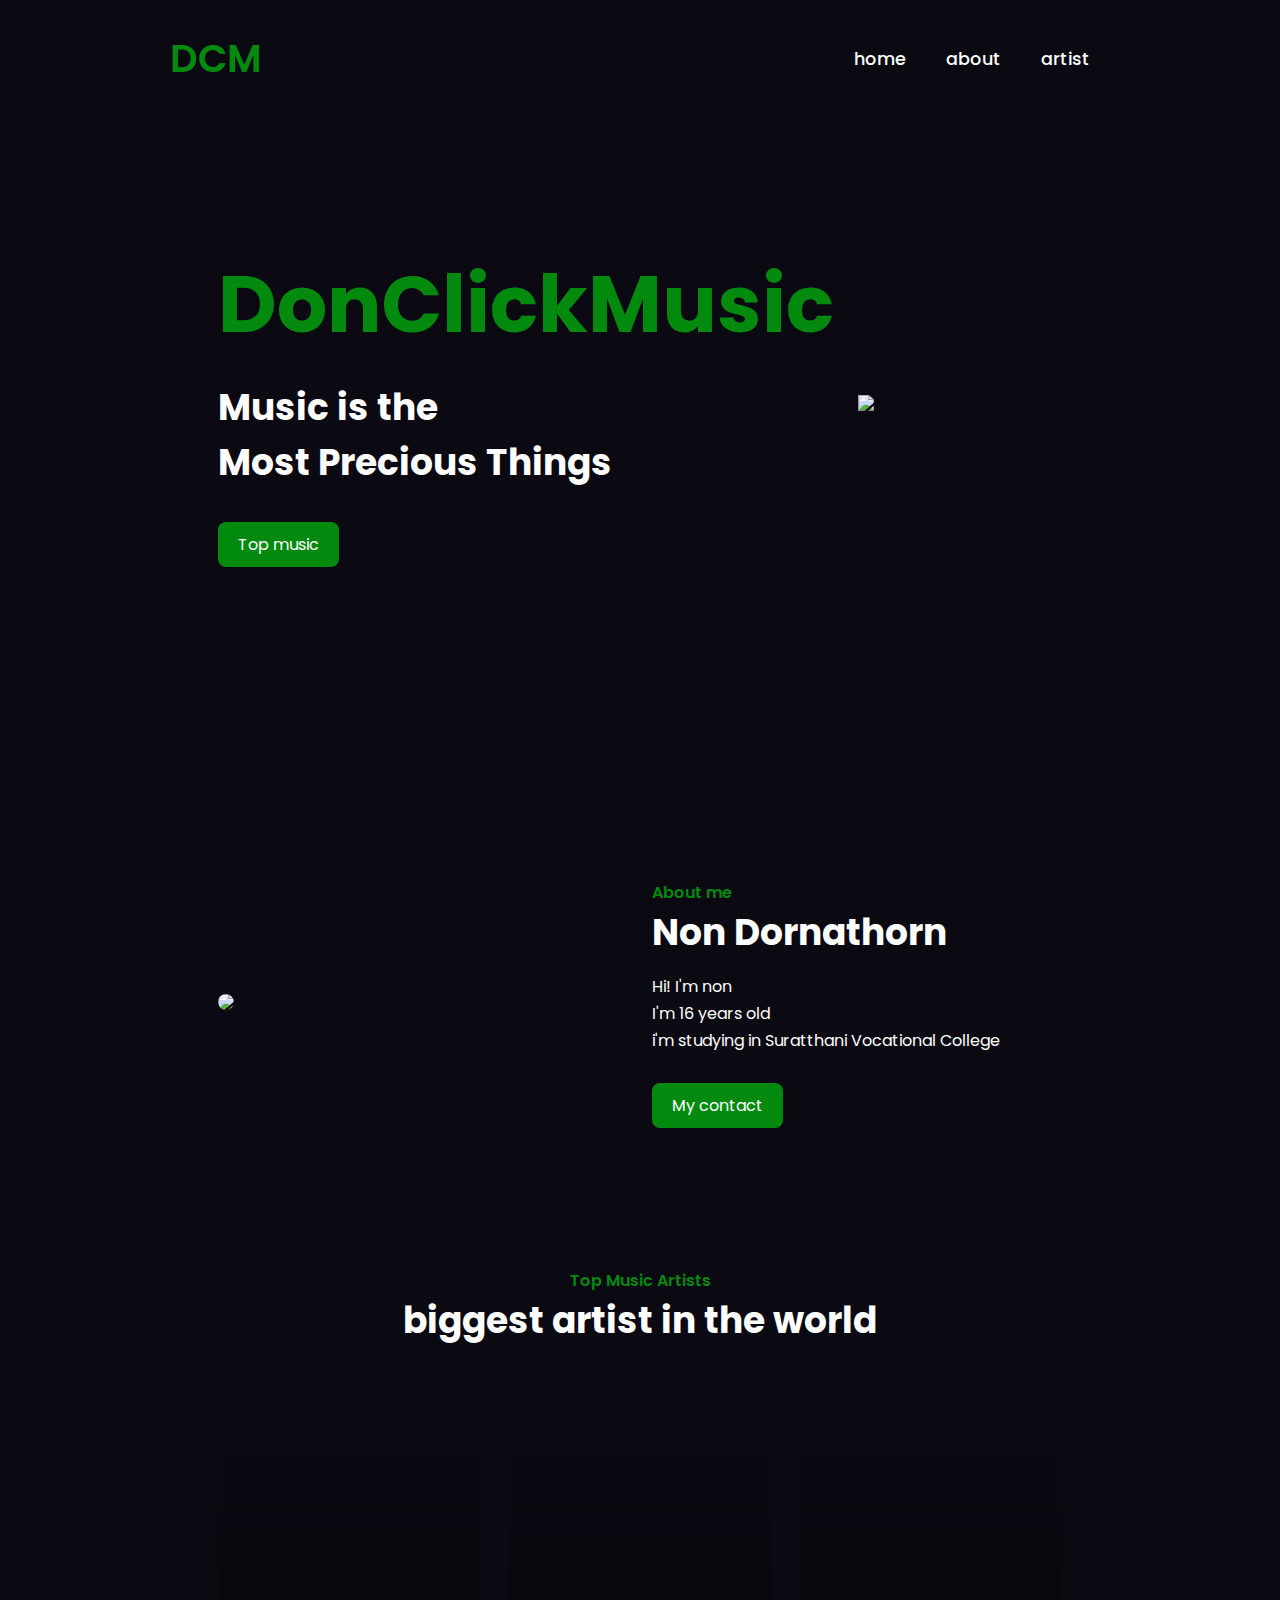
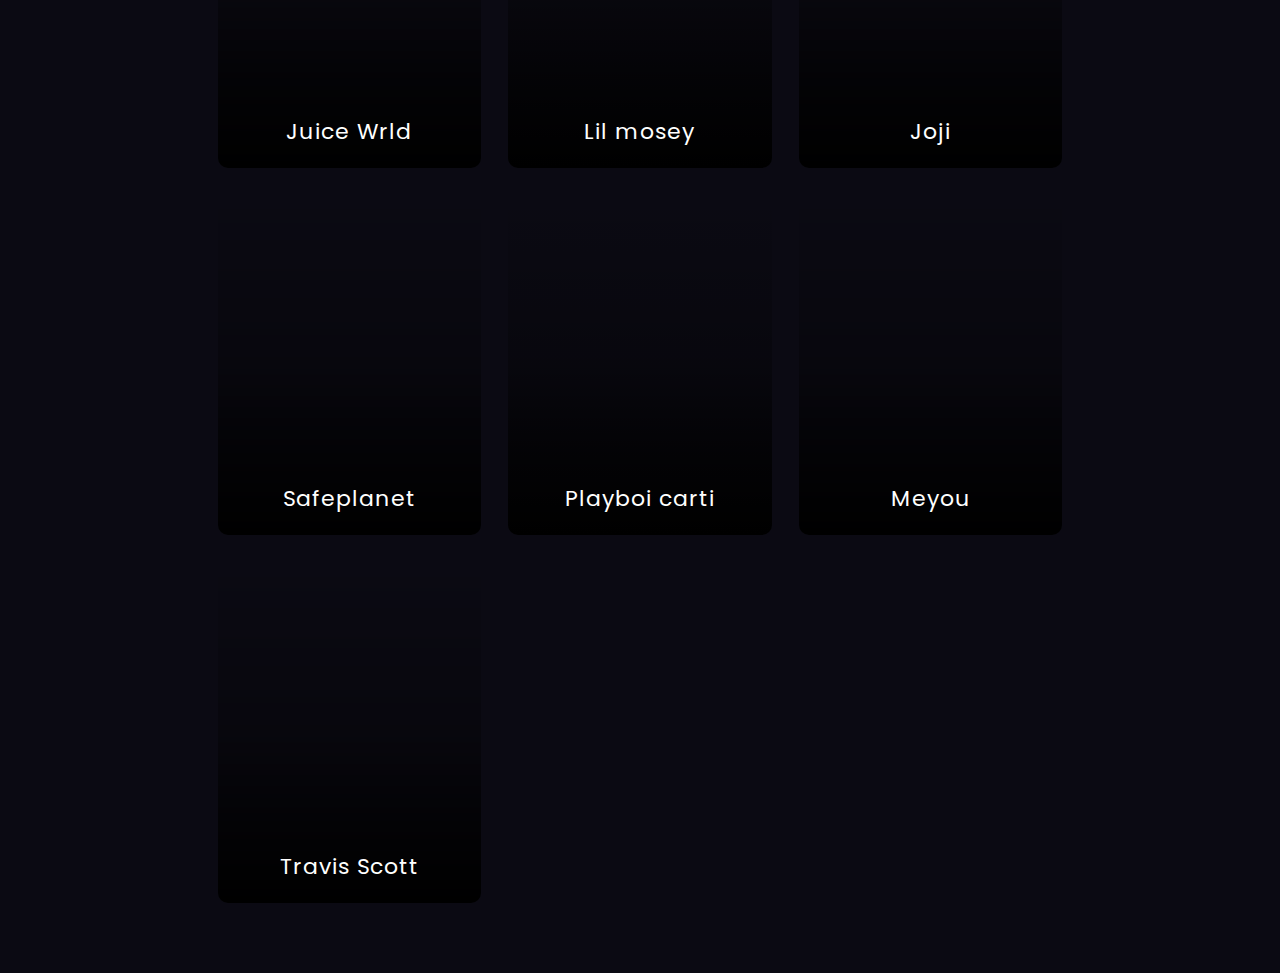
==== Artists/index.html @ 8f60593c "updated" ====
<!DOCTYPE html>
<html lang="en">
<head>
    <link rel="stylesheet" type="text/css" href="index.css">
    <meta charset="UTF-8">
    <meta http-equiv="X-UA-Compatible" content="IE=edge">
    <meta name="viewport" content="width=device-width, initial-scale=1.0">

    <link rel="stylesheet"href="https://unpkg.com/boxicons@latest/css/boxicons.min.css">
    <link rel="preconnect" href="https://fonts.googleapis.com">
    <link rel="preconnect" href="https://fonts.gstatic.com" crossorigin>
    <link href="https://fonts.googleapis.com/css2?family=Poppins:wght@100;200;300;400;500;600;700;800;900&display=swap" rel="stylesheet">
    <title>Index</title>
</head>
<body>
    <header>
        <a href="#" class="logo">DCM</a>
        <div class="bx bx-menu" id="menu-icon"></div>

        <ul class="navbar">
            <li><a href="#home">home</a></li>
            <li><a href="#about">about</a></li>
            <li><a href="#topart">artist</a></li>

        </ul>
    </header>

    <!--- Home --->
    <section class="home" id="home">
        <div class="home-text">
            <h1>DonClickMusic</h1>
            <h2>Music is the <br> Most Precious Things</h2>
            <a target="_blank" href="https://open.spotify.com/playlist/1ra3sBLh3Npaix7ui5aUO8" class="btn">Top music</a>
        </div>

        <div class="home-img">
                <img src="https://media.discordapp.net/attachments/1004349241096937492/1018862041873793044/c5abdd136f2eabf0d845583544a43b6c-removebg-preview.png">
        </div>
    </section>

    <!--- About --->   
    <section class="about" id="about">
        <div class="about-img">
            <img class="border" src="https://media.discordapp.net/attachments/1004349241096937492/1018866334383218718/Rick_Sanchez_29.webp">
        </div>

        <div class="about-text">
            <span>About me</span>
            <h2>Non Dornathorn</h2>
            <p>Hi! I'm non <br>
                I'm 16 years old <br>
                i'm studying in Suratthani Vocational College 
            </p>
            <a target="_blank" href="https://linktr.ee/nondornathorn" class="btn">My contact </a>
        </div>
    </section>
    
    <!--- Top artist --->
    <section class="topart" id="topart">

        <div class="heading">
            <span>Top Music Artists</span>
            <h2>biggest artist in the world</h2>
        </div>

        <div class="container">
            <div class="box box1">
                <div class="in">
                    <a target="_blank" style="text-decoration: none; color: white" href="Juice wrld.html"><p>Juice Wrld</p></a>
                </div>
            </div>

            <div class="box box2">
                <div class="in">
                    <a target="_blank" style="text-decoration: none; color: white" href="lilmosey.html"><p>Lil mosey</p></a>
                </div>
            </div>
            
            <div class="box box3">
                <div class="in">
                    <a target="_blank" style="text-decoration: none; color: white;" href="joji.html" ><p>Joji</p></a>
                </div>
            </div>

            <div class="box box4">
                <div class="in">
                    <a target="_blank" style="text-decoration: none; color: white;" href="safeplanet.html" ><p>Safeplanet</p></a>
                </div>
            </div>

            <div class="box box5">
                <div class="in">
                    <a target="_blank" style="text-decoration: none; color: white;" href="playboi.html" ><p>Playboi carti</p></a>
                </div>
            </div>

            <div class="box box6">
                <div class="in">
                    <a target="_blank" style="text-decoration: none; color: white;" href="meyou.html" ><p>Meyou</p></a>
                </div>
            </div>

            <div class="box box7">
                <div class="in">
                    <a target="_blank" style="text-decoration: none; color: white;" href="travis.html" ><p>Travis Scott</p></a>
                </div>
            </div>
    </section>

</body>
</html>
---- Artists/index.css ----
*{
    padding: 0;
    margin: 0;
    box-sizing: border-box;
    font-family: 'Poppins', sans-serif;
    scroll-behavior: smooth;
    list-style: none;
    text-decoration: none;
}

:root {
    --main-color:#028A0F;
    --text-color:#fff;
    --bg-color:#0b0a13;
    --big-font:5rem;
    --h2-font:2.25rem;
    --p-font:0.9rem;
}
*::selection {
    background: var(--main-color);
    color: #fff;
}
body {
    color: var(--text-color);
    background: var(--bg-color);
}
header{
    position: fixed;
    top: 0;
    right: 0;
    width: 100%;
    z-index: 1000;
    display: flex;
    align-items: center;
    justify-content: space-between;
    padding: 30px 170px;
    background: var(--bg-color);
}
.logo{
    color: var(--main-color);
    font-weight: 600;
    font-size: 2.4rem;
}
.navbar{
    display: flex;
}
.navbar a {
    color: var(--text-color);
    font-size: 1.1rem;
    padding: 10px 20px;
    font-weight: 500;
}
.navbar a:hover {
    color: var(--main-color);
    transition: .4s;
}
#menu-icon{
    font-size: 2rem;
    cursor: pointer;
    display: none;
}
section{
    padding: 70px 17%;
}
.home{
    width: 100%;
    min-height: 90vh;
    display: grid;
    grid-template-columns: repeat(2, 1fr);
    grid-gap: 1.5rem;
    align-items: center;
}
.home-img img{
    max-width: 100%;
    width: 600px;
    height: auto;
}
.home-text h1{
    font-size: var(--big-font);
    color: var(--main-color);
}
.home-text h2{
    font-size: var(--h2-font);
    margin: 1rem 0 2rem;
}
.btn{
    display: inline-block;
    padding: 10px 20px;
    background: var(--main-color);
    color: #fff;
    border-radius: 0.5rem;
}
.btn:hover{
    transform: scale(1.2) translateY(10px);
    transition: .4s;
}
.about{
    display: grid;
    grid-template-columns: repeat(2, 2fr);
    grid-gap: 1.5rem;
    align-items: center;
    border-radius: 10px;
}
.about-text span{
    color: var(--main-color);
    font-weight: 600;
}
.about-text h2{
    font-size: var(--h2-font);
}
.about-text p{
    margin: 0.8rem 0 1.8rem;
    line-height: 1.7;
}
.heading{
    text-align: center;
}
.heading span{
    color: var(--main-color);
    font-weight: 600;
}
.heading h2{
    font-size: var(--h2-font);
}
.menu-container{
    display: grid;
    grid-template-columns: repeat(auto-fit, minmax(220px, auto));
    grid-gap: 1.5rem;
    align-items: center;
}



.container{
    display: grid;
    grid-template-columns: repeat(auto-fit, minmax(220px, auto));
    grid-gap: 1.7rem;
    align-items: center;
    margin-top: 5rem;
}

.box{
    height: 340px;
    width: auto;
    border-radius: 10px;
    overflow: hidden;
    background: gray;
    transition: all 0.8s;
    cursor: pointer;
    position: relative;
    display: flex;
    align-items: center;
    justify-content: center;
}
.box1{
    background: linear-gradient(to bottom, rgba(0, 0, 0, 0) 0%, rgba(0,0,0,0.3) 50%, rgba(0,0,0,0.7) 75%, #000 100%), url(https://media.discordapp.net/attachments/1004349241096937492/1018876706284642354/Juice_WRLD-GettyImages-1156284562.webp?width=559&height=559) center center no-repeat;
    background-size: cover;
}
.box1:hover{
    transform: translateY(20px);
    transition: all 0.5s ease;
    opacity: 0.6;
}
.box2{
    background: linear-gradient(to bottom, rgba(0,0,0,0) 0%, rgba(0,0,0,0.3) 50%, rgba(0,0,0,0.7) 75%, #000 100%), url(https://media.discordapp.net/attachments/1004349241096937492/1018879962800996362/artworks-tif5wKEn6TOKqMZE-baBIsA-t500x500.jpg) center center no-repeat;
    background-size: cover;
}
.box2:hover{
    transform: translateY(20px);
    transition: all 0.5s ease;
    opacity: 0.6;
}

.box3{
    background: linear-gradient(to bottom, rgba(0,0,0,0) 0%, rgba(0,0,0,0.3) 50%, rgba(0,0,0,0.7) 75%, #000 100%), url(https://media.discordapp.net/attachments/1004349241096937492/1018890356990935142/joji-1-scaled.jpg?width=839&height=559) center center no-repeat;
    background-size: cover;
}
.box3:hover{
    transform: translateY(20px);
    transition: all 0.5s ease;
    opacity: 0.6;
}
.box4{
    background: linear-gradient(to bottom, rgba(0,0,0,0) 0%, rgba(0,0,0,0.3) 50%, rgba(0,0,0,0.7) 75%, #000 100%), url(https://media.discordapp.net/attachments/1004349241096937492/1018912621006684222/channels4_profile.jpg?width=559&height=559) center center no-repeat;
    background-size: cover;
}
.box4:hover{
    transform: translateY(20px);
    transition: all 0.5s ease;
    opacity: 0.6;
}
.box5{
    background: linear-gradient(to bottom, rgba(0,0,0,0) 0%, rgba(0,0,0,0.3) 50%, rgba(0,0,0,0.7) 75%, #000 100%), url(https://media.discordapp.net/attachments/1004349241096937492/1018911267324432465/playboi-carti-matthew-williams-givenchy-teaser-00.jpg?width=994&height=559) center center no-repeat;
    background-size: cover;
}
.box5:hover{
    transform: translateY(20px);
    transition: all 0.5s ease;
    opacity: 0.6;
}

.box6{
    background: linear-gradient(to bottom, rgba(0,0,0,0) 0%, rgba(0,0,0,0.3) 50%, rgba(0,0,0,0.7) 75%, #000 100%), url(https://media.discordapp.net/attachments/1004349241096937492/1019230311235719280/aHR0cHM6Ly9zLmlzYW5vb2suY29tL2pvLzAvdWQvNDgyLzI0MTEwMzEvbWV5b3UtcHJheTExLmpwZw.jpg?width=468&height=558) center center no-repeat;
    background-size: cover;
}
.box6:hover{
    transform: translateY(20px);
    transition: all 0.5s ease;
    opacity: 0.6;
}
.box7{
    background: linear-gradient(to bottom, rgba(0,0,0,0) 0%, rgba(0,0,0,0.3) 50%, rgba(0,0,0,0.7) 75%, #000 100%), url(https://media.discordapp.net/attachments/1004349241096937492/1019268108910858380/Travis_Scott_-_Openair_Frauenfeld_2019_08.jpg?width=478&height=558) center center no-repeat;
    background-size: cover;
}
.box7:hover{
    transform: translateY(20px);
    transition: all 0.5s ease;
    opacity: 0.6;
}
.in{
    position: absolute;
    bottom: 20px;
    color: white;
    font-size: 22px;
    letter-spacing: 1px;
}
.bottom{
    text-align: center;
    color: #adb5bd;
    padding-top: 150px;
    font-size: 14px;
    letter-spacing: 1px;
}
.border{
    border-radius: 25px;
}
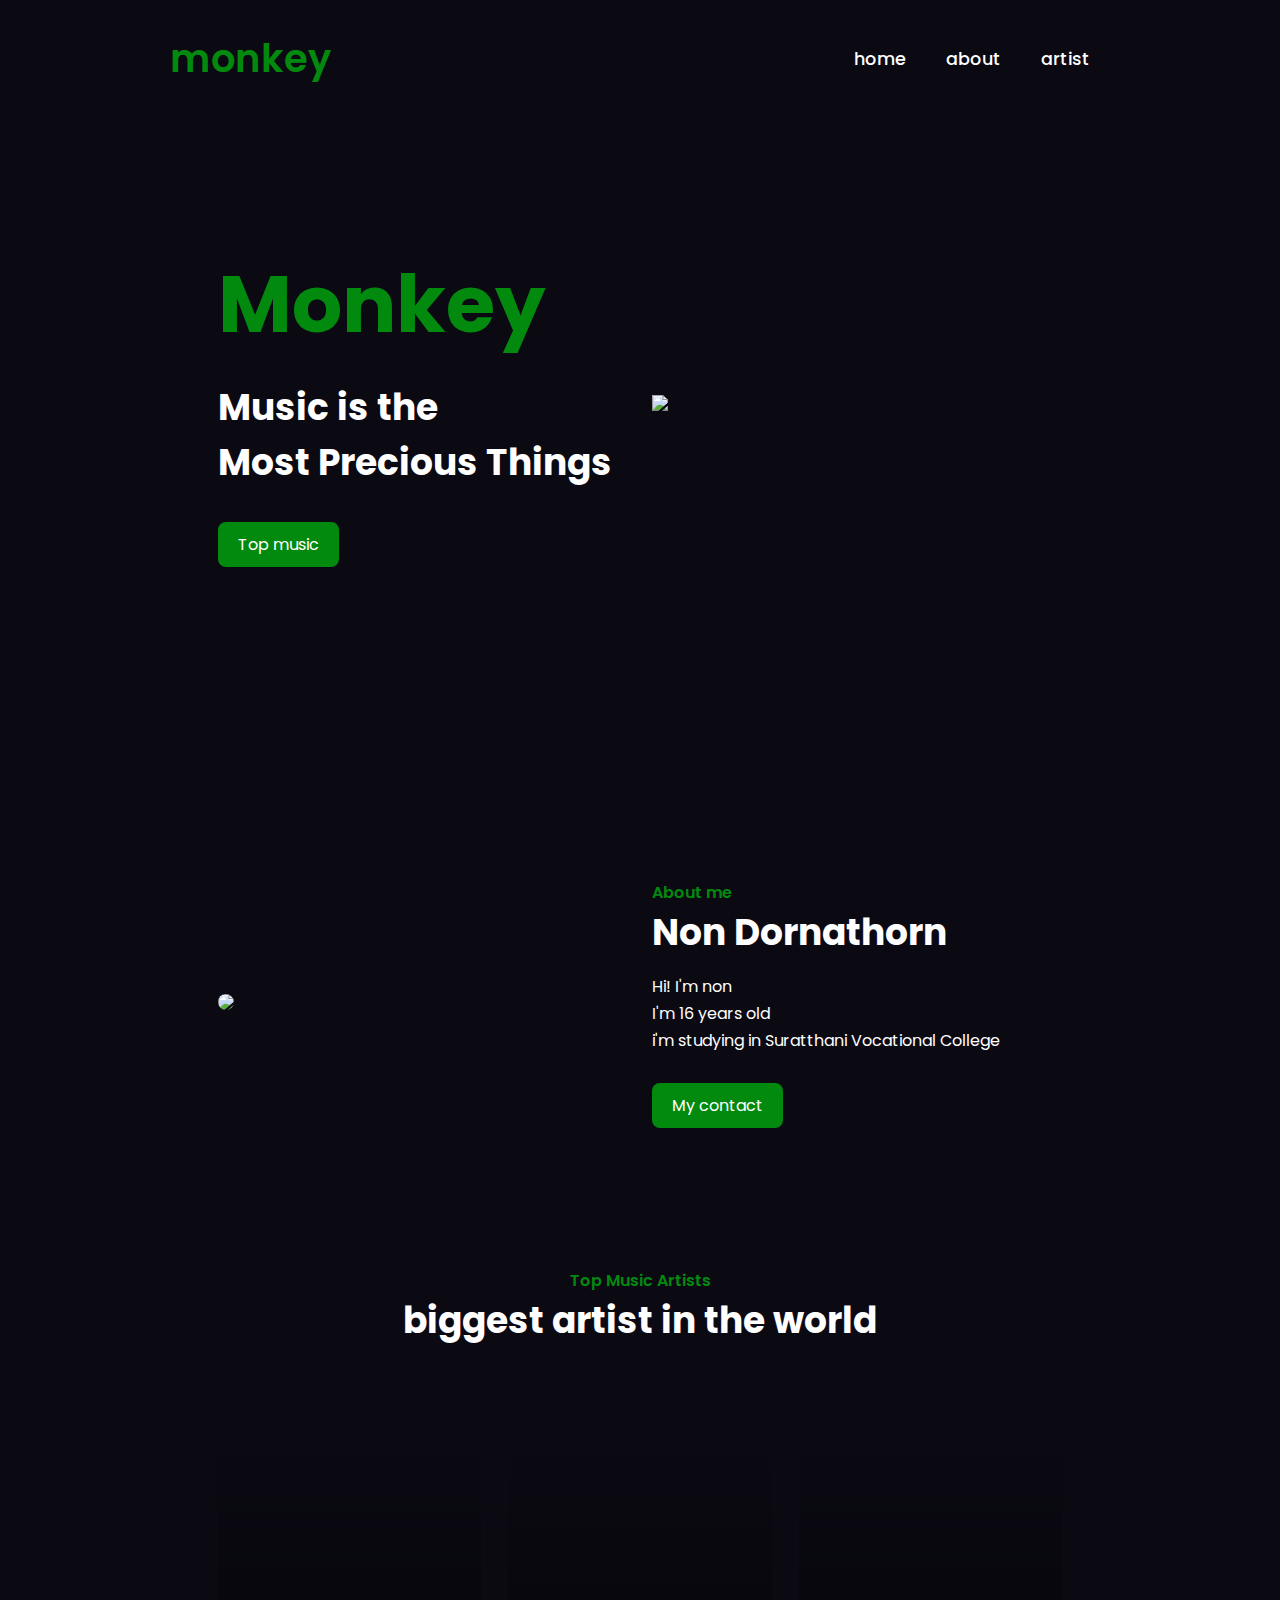
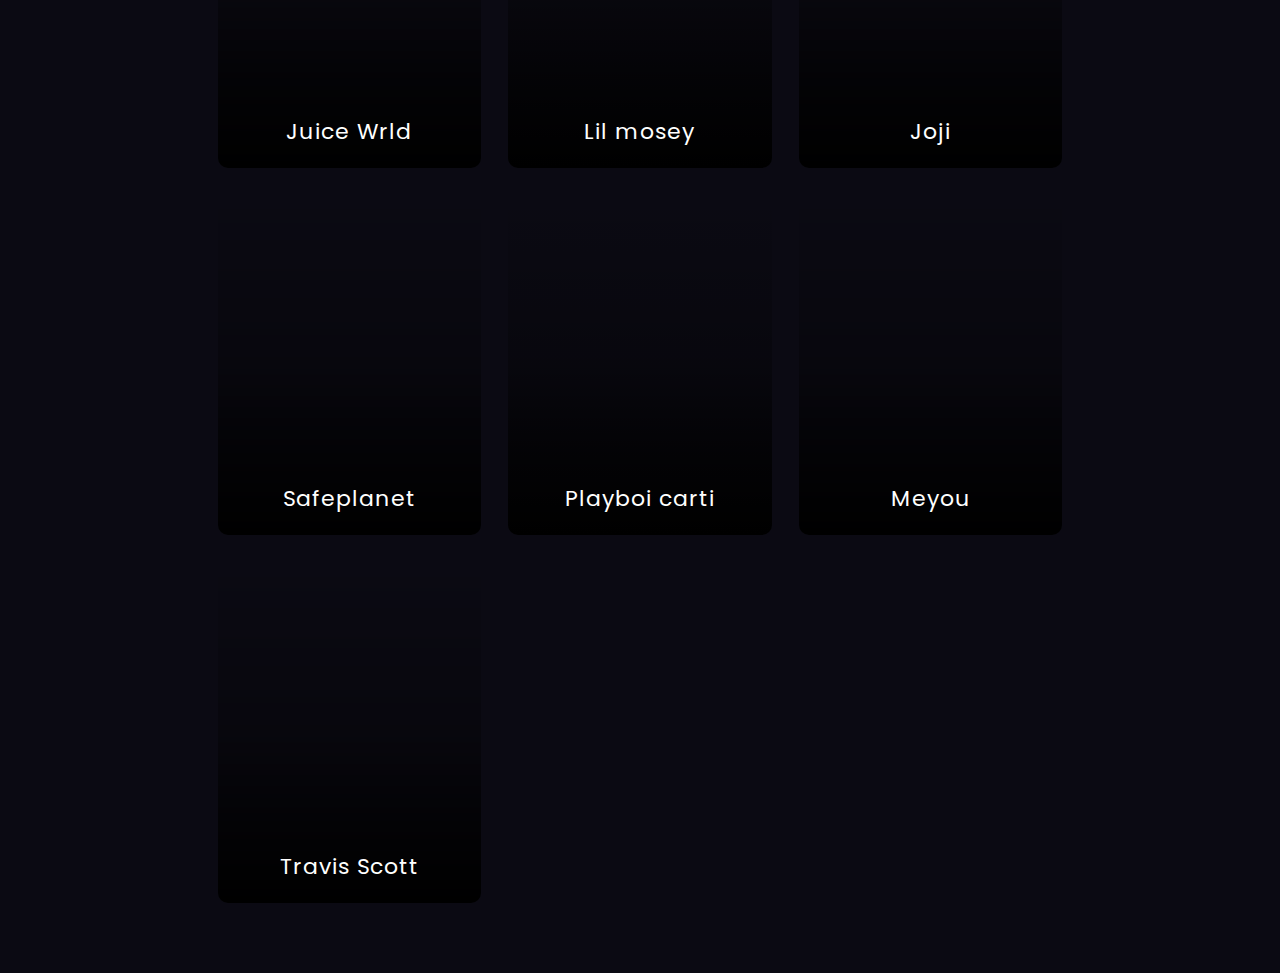
==== commit 9d752ace: "Update index.html" ====
--- a/Artists/index.html
+++ b/Artists/index.html
@@ -14,7 +14,7 @@
 </head>
 <body>
     <header>
-        <a href="#" class="logo">DCM</a>
+        <a href="#" class="logo">monkey</a>
         <div class="bx bx-menu" id="menu-icon"></div>
 
         <ul class="navbar">
@@ -28,7 +28,7 @@
     <!--- Home --->
     <section class="home" id="home">
         <div class="home-text">
-            <h1>DonClickMusic</h1>
+            <h1>Monkey</h1>
             <h2>Music is the <br> Most Precious Things</h2>
             <a target="_blank" href="https://open.spotify.com/playlist/1ra3sBLh3Npaix7ui5aUO8" class="btn">Top music</a>
         </div>
@@ -108,4 +108,4 @@
     </section>
 
 </body>
-</html>+</html>
